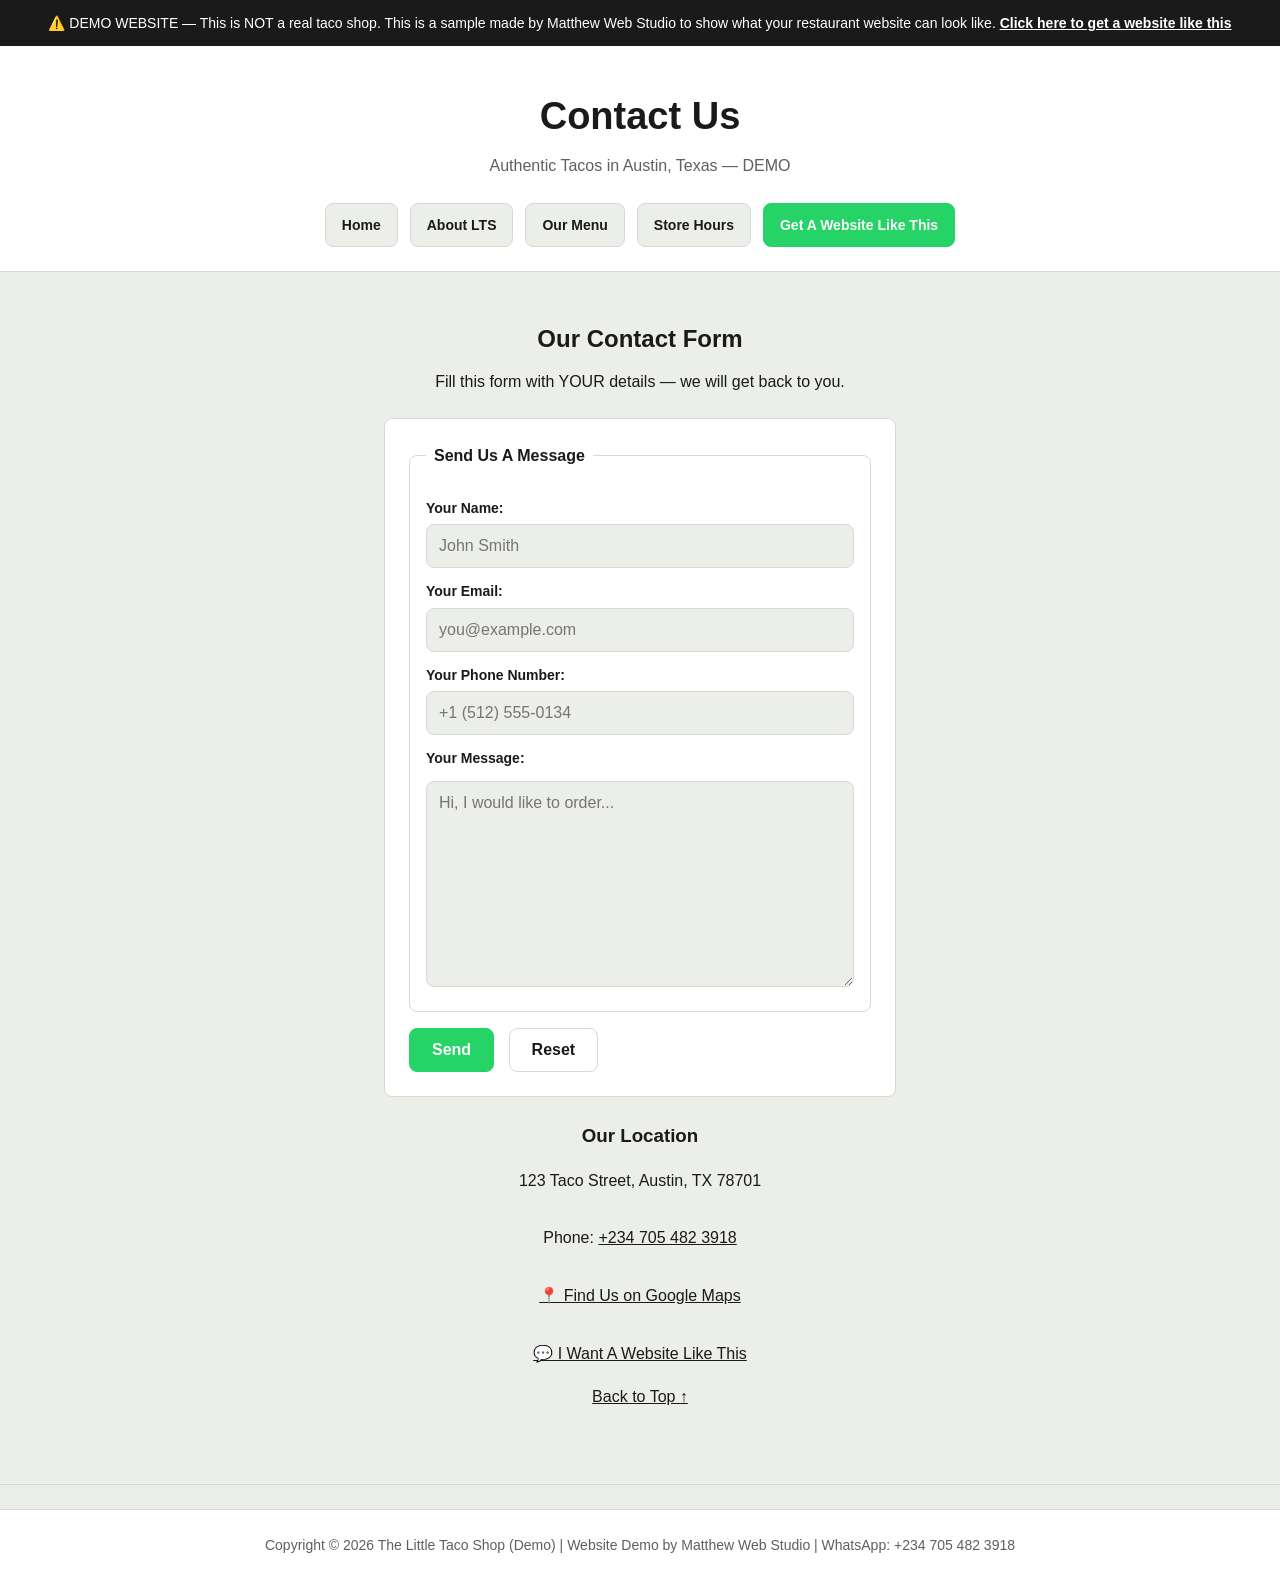
==== contact.html @ 1a540b98 "Add files via upload" ====
<!doctype html>
<html lang="en">
  <head>
    <!--prettier-ignore-->
    <meta charset="UTF-8">
    <!--prettier-ignore-->
    <meta name="author" content="Oluwalore Matthew">
    <!--prettier-ignore-->
    <meta name="description" content="Demo - Contact The Little Taco Shop - Sample restaurant website by Matthew Web Studio.">
    <!--prettier-ignore-->
    <meta name="viewport" content="width=device-width, initial-scale=1.0">
    <title>Contact Us | Little Taco Shop | Demo by Matthew Web Studio</title>
    <!--prettier-ignore-->
    <link rel="icon" href="taco.png" type="image/x-icon">
    <!--prettier-ignore-->
    <link rel="stylesheet" href="style.css">
  </head>

  <body>
    <p>
      ⚠️ DEMO WEBSITE — This is NOT a real taco shop. This is a sample made by
      Matthew Web Studio to show what your restaurant website can look like.
      <a
        href="https://wa.me/2347054823918?text=Hi%20Matthew%2C%20I%20saw%20your%20Taco%20Shop%20Demo%2C%20I%20want%20a%20website%20like%20this%20for%20my%20restaurant"
        >Click here to get a website like this</a
      >
    </p>

    <header>
      <h2>Contact Us</h2>
      <p>Authentic Tacos in Austin, Texas — DEMO</p>

      <nav>
        <ul>
          <li><a href="index.html">Home</a></li>
          <li><a href="index.html#about">About LTS</a></li>
          <li><a href="index.html#menu">Our Menu</a></li>
          <li><a href="hours.html">Store Hours</a></li>
          <li>
            <a
              href="https://wa.me/2347054823918?text=Hi%20Matthew%2C%20I%20saw%20your%20Taco%20Shop%20Demo%2C%20I%20want%20a%20website%20like%20this%20for%20my%20restaurant"
              >Get A Website Like This</a
            >
          </li>
        </ul>
      </nav>
    </header>

    <main>
      <section>
        <h2>Our Contact Form</h2>
        <p>Fill this form with YOUR details — we will get back to you.</p>

        <!-- NETLIFY FORM - VISITOR FILLS HIS OWN INFO -->
        <form
          name="taco-contact"
          method="POST"
          data-netlify="true"
          netlify-honeypot="bot-field"
          action="/contact.html?success=true"
        >
          <input type="hidden" name="form-name" value="taco-contact" />
          <p hidden>
            <label>Don't fill this out: <input name="bot-field" /></label>
          </p>

          <fieldset>
            <legend>Send Us A Message</legend>
            <p>
              <label for="name">Your Name:</label>
              <input
                type="text"
                name="name"
                id="name"
                placeholder="John Smith"
                required
              />
            </p>
            <p>
              <label for="email">Your Email:</label>
              <input
                type="email"
                name="email"
                id="email"
                placeholder="you@example.com"
                required
              />
            </p>
            <p>
              <label for="phone">Your Phone Number:</label>
              <input
                type="tel"
                name="phone"
                id="phone"
                placeholder="+1 (512) 555-0134"
                pattern="[0-9+\-() ]{7,20}"
                required
              />
            </p>
            <p>
              <label for="message">Your Message:</label>
            </p>
            <textarea
              name="message"
              id="message"
              cols="30"
              rows="10"
              placeholder="Hi, I would like to order..."
              required
            ></textarea>
          </fieldset>
          <button type="submit">Send</button>
          <button type="reset">Reset</button>
        </form>
      </section>

      <section>
        <h3>Our Location</h3>
        <address>
          123 Taco Street, Austin, TX 78701<br />
          <br />
          <!-- THIS ONE IS YOUR DIRECT CONTACT - Stays +234 -->
          Phone: <a href="tel:+2347054823918">+234 705 482 3918</a><br />
          <br />
          <a href="https://maps.google.com/?q=Austin+Texas"
            >📍 Find Us on Google Maps</a
          ><br />
          <br />
          <a
            href="https://wa.me/2347054823918?text=Hi%20Matthew%2C%20I%20saw%20your%20Taco%20Shop%20Demo%2C%20I%20want%20a%20website%20like%20this%20for%20my%20restaurant"
            >💬 I Want A Website Like This</a
          >
        </address>

        <p><a href="#">Back to Top ↑</a></p>
      </section>
    </main>

    <hr />

    <footer>
      <p>
        Copyright &copy; <span id="year">2026</span> The Little Taco Shop (Demo)
        | Website Demo by Matthew Web Studio | WhatsApp: +234 705 482 3918
      </p>
    </footer>
    <script src="script.js" defer></script>
  </body>
</html>
---- style.css ----
/* =========================================
   The Little Taco Shop - SIMPLE + COOL
   Background NOT White - Soft Cool Grey
   :root + rem only
   ========================================= */

:root {
  /* COLORS - Cool, not flashy, not white */
  --bg: #eceee9;
  --white: #ffffff;
  --card: #ffffff;
  --text: #1a1a1a;
  --text-light: #5f5f5f;
  --border: #d9d9d3;
  --accent: #1a1a1a;
  --green: #25d366;
  --green-dark: #1da851;

  /* SIZES */
  --radius: 0.5rem;
  --max-width: 44rem;
  --img-max: 20rem;
  --img-max-phone: 16rem;
  --img-max-desktop: 21rem;

  /* SPACING */
  --space-xs: 0.5rem;
  --space-sm: 0.75rem;
  --space-md: 1rem;
  --space-lg: 1.5rem;
  --space-xl: 2rem;
  --space-xxl: 2.5rem;

  /* FONTS */
  --font-base: 1rem;
  --font-sm: 0.875rem;
  --font-xs: 0.8125rem;
  --font-h1-phone: 1.6rem;
  --font-h1: 2rem;
  --font-h1-desktop: 2.375rem;
}

* {
  box-sizing: border-box;
  margin: 0;
  padding: 0;
}
html {
  font-size: 100%;
}
html,
body {
  overflow-x: hidden;
  width: 100%;
}

body {
  font-family: Arial, Helvetica, sans-serif;
  font-size: var(--font-base);
  line-height: 1.6;
  color: var(--text);
  background: var(--bg);
}

/* DEMO BANNER - Black, simple */
body > p:first-child {
  background: var(--accent);
  color: var(--white);
  text-align: center;
  padding: var(--space-sm) var(--space-md);
  font-size: var(--font-sm);
}
body > p:first-child a {
  color: var(--white);
  font-weight: bold;
}

/* HEADER - White card on cool background */
header {
  text-align: center;
  padding: var(--space-xxl) var(--space-md) var(--space-lg);
  background: var(--white);
  border-bottom: 0.0625rem solid var(--border);
}
header h1,
header h2 {
  font-size: var(--font-h1);
  font-weight: 700;
  color: var(--text);
  margin-bottom: 0.375rem;
}
header p {
  color: var(--text-light);
  margin-bottom: var(--space-lg);
}

/* NAV */
nav ul {
  list-style: none;
  display: flex;
  justify-content: center;
  align-items: center;
  flex-wrap: wrap;
  gap: var(--space-sm);
}
nav ul li a {
  text-decoration: none;
  color: var(--text);
  font-weight: 600;
  font-size: var(--font-sm);
  padding: 0.625rem 1rem;
  border-radius: var(--radius);
  display: inline-block;
  background: var(--bg);
  border: 0.0625rem solid var(--border);
}
nav ul li a:hover {
  background: var(--accent);
  color: var(--white);
}
nav ul li:last-child a {
  background: var(--green);
  color: var(--white);
  border-color: var(--green);
}

/* IMAGES - Small, centered */
figure {
  text-align: center;
  margin: var(--space-xl) auto var(--space-md);
  padding: 0 var(--space-md);
  max-width: var(--max-width);
}
figure img {
  width: 100%;
  max-width: var(--img-max);
  height: auto;
  display: block;
  margin: 0 auto;
  border-radius: var(--radius);
  border: 0.0625rem solid var(--border);
}
figcaption {
  margin-top: var(--space-xs);
  color: var(--text-light);
  font-size: var(--font-sm);
}

/* MAIN */
main {
  max-width: var(--max-width);
  margin: 0 auto;
  padding: var(--space-lg) var(--space-md) var(--space-xxl);
  text-align: center;
}
main h2,
main h3 {
  margin: var(--space-lg) 0 0.625rem;
  color: var(--text);
}
main p {
  margin: 0.625rem auto;
  max-width: 36rem;
}
main ul,
main dl {
  text-align: left;
  max-width: 32rem;
  margin: var(--space-md) auto;
  background: var(--card);
  padding: var(--space-lg);
  border-radius: var(--radius);
  border: 0.0625rem solid var(--border);
}
main dl dt {
  font-weight: 700;
  margin-top: var(--space-sm);
}
main dl dd {
  margin-left: 0;
  color: var(--text-light);
}

/* TABLE */
table {
  width: 100%;
  max-width: 36rem;
  margin: var(--space-lg) auto;
  border-collapse: collapse;
  background: var(--card);
  border: 0.0625rem solid var(--border);
}
caption {
  font-weight: 700;
  padding: var(--space-md);
}
th,
td {
  padding: var(--space-sm);
  text-align: center;
  border: 0.0625rem solid var(--border);
}
thead th {
  background: var(--accent);
  color: var(--white);
}
tfoot td {
  background: var(--bg);
  font-weight: 700;
}

/* FORM */
form {
  max-width: 32rem;
  margin: var(--space-lg) auto;
  text-align: left;
  background: var(--card);
  padding: var(--space-lg);
  border-radius: var(--radius);
  border: 0.0625rem solid var(--border);
}
fieldset {
  border: 0.0625rem solid var(--border);
  padding: var(--space-md);
  border-radius: var(--radius);
}
legend {
  font-weight: 700;
  padding: 0 var(--space-xs);
}
form p {
  margin: var(--space-sm) 0;
  max-width: 100%;
}
label {
  font-weight: 600;
  display: block;
  margin-bottom: 0.3125rem;
  font-size: var(--font-sm);
}
input,
textarea {
  width: 100%;
  padding: var(--space-sm);
  border: 0.0625rem solid var(--border);
  border-radius: var(--radius);
  font-size: var(--font-base);
  font-family: inherit;
  background: var(--bg);
}
input:focus,
textarea:focus {
  outline: 0.125rem solid var(--accent);
}
textarea {
  resize: vertical;
  min-height: 7.5rem;
}
button {
  padding: var(--space-sm) 1.375rem;
  border-radius: var(--radius);
  font-weight: 700;
  font-size: var(--font-base);
  cursor: pointer;
  margin: var(--space-md) 0.625rem 0 0;
  border: 0.0625rem solid var(--border);
}
button[type="submit"] {
  background: var(--green);
  color: var(--white);
  border-color: var(--green);
}
button[type="reset"] {
  background: var(--white);
  color: var(--text);
}

/* LINKS */
address {
  font-style: normal;
  line-height: 1.8;
  margin: var(--space-md) 0;
}
a {
  color: var(--text);
}
hr {
  border: none;
  border-top: 0.0625rem solid var(--border);
  margin: var(--space-lg) 0;
}

/* FOOTER */
footer {
  text-align: center;
  padding: var(--space-lg) var(--space-md) var(--space-xxl);
  font-size: var(--font-sm);
  color: var(--text-light);
  background: var(--white);
  border-top: 0.0625rem solid var(--border);
}

/* PHONE: 0 to 37.5rem - COLUMN */
@media (max-width: 37.5rem) {
  header h1,
  header h2 {
    font-size: var(--font-h1-phone);
  }
  nav ul {
    flex-direction: column;
    gap: var(--space-xs);
    width: 100%;
  }
  nav ul li {
    width: 100%;
  }
  nav ul li a {
    display: block;
    width: 100%;
    text-align: center;
  }
  main {
    padding: var(--space-md) var(--space-sm) var(--space-xl);
  }
  table {
    font-size: var(--font-sm);
  }
  th,
  td {
    padding: var(--space-xs) 0.3125rem;
  }
  form {
    padding: var(--space-md) var(--space-sm);
  }
  figure img {
    max-width: var(--img-max-phone);
  }
  main ul,
  main dl {
    padding: var(--space-md);
  }
}

/* DESKTOP: 64.0625rem+ */
@media (min-width: 64.0625rem) {
  figure img {
    max-width: var(--img-max-desktop);
  }
  header h1,
  header h2 {
    font-size: var(--font-h1-desktop);
  }
}
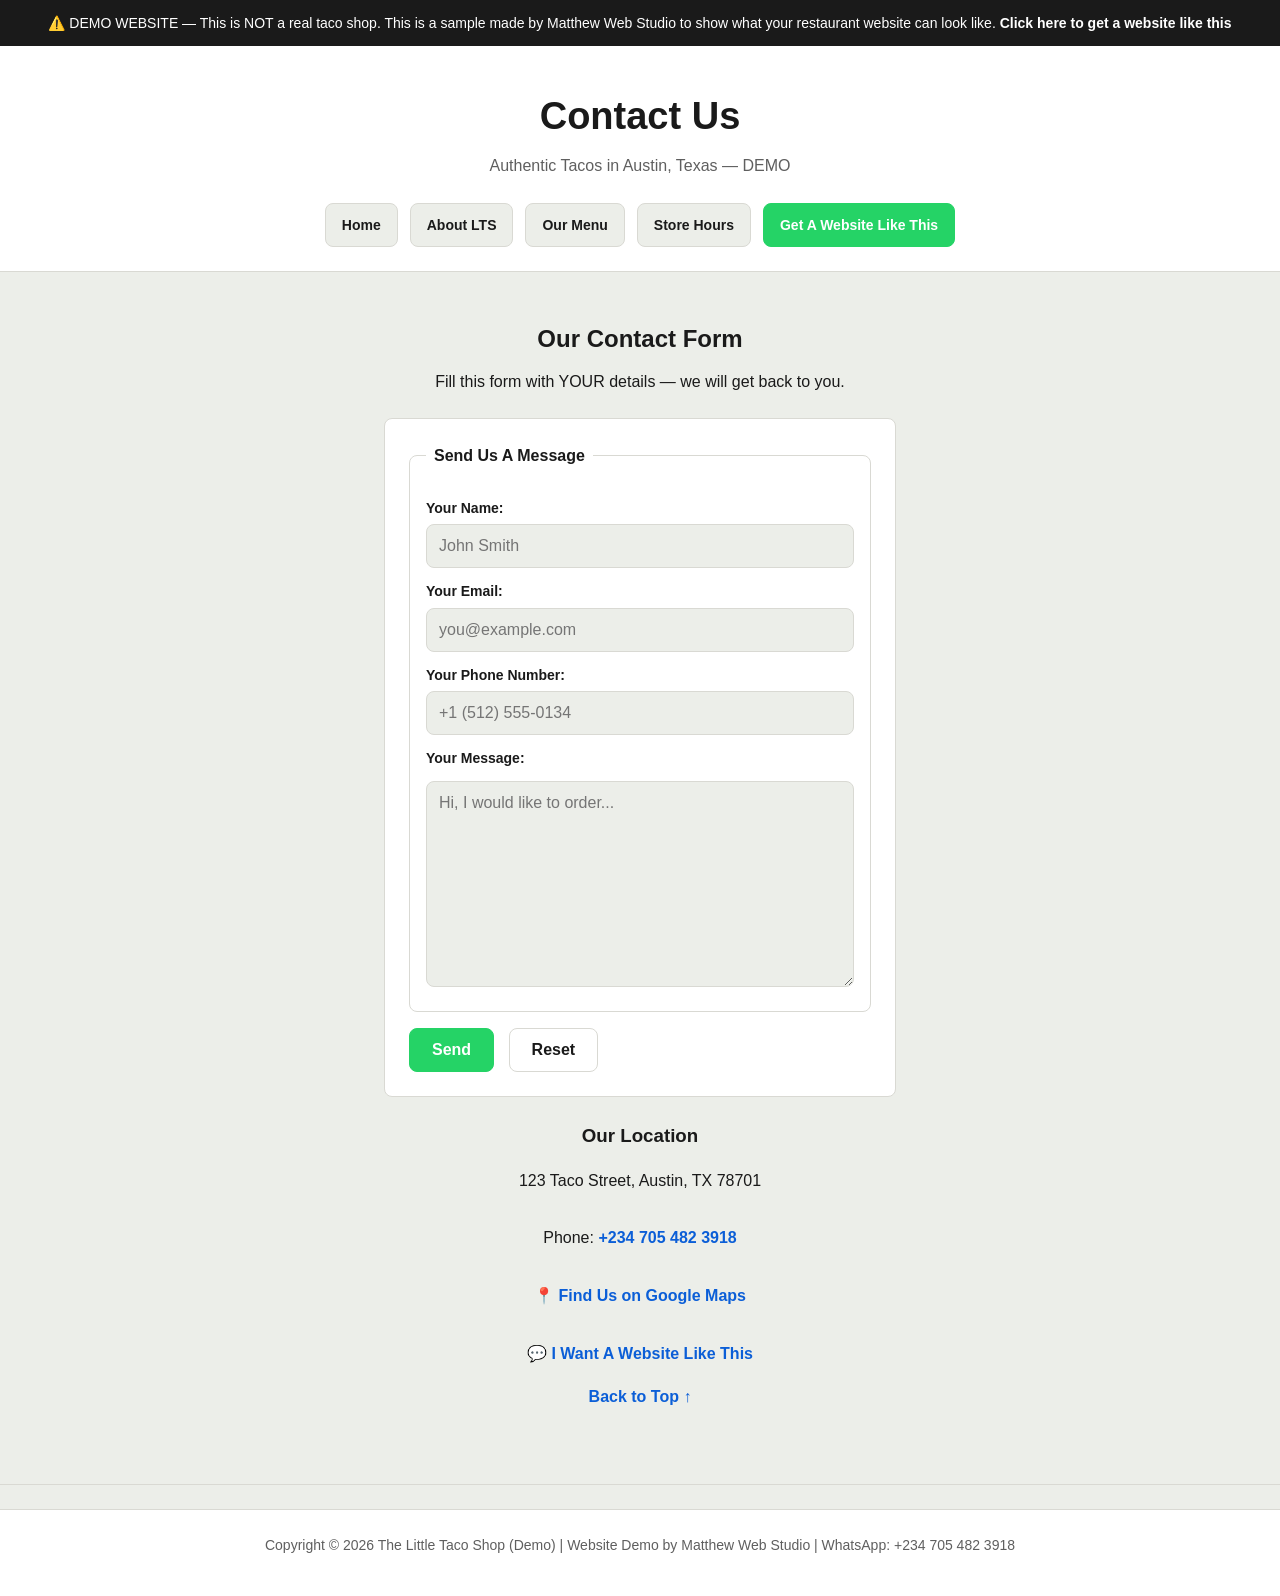
==== commit 4f410546: "Update contact.html" ====
--- a/contact.html
+++ b/contact.html
@@ -57,7 +57,7 @@
           method="POST"
           data-netlify="true"
           netlify-honeypot="bot-field"
-          action="/contact.html?success=true"
+          action="success.html"
         >
           <input type="hidden" name="form-name" value="taco-contact" />
           <p hidden>
--- a/style.css
+++ b/style.css
@@ -275,14 +275,27 @@
   color: var(--text);
 }
 
-/* LINKS */
+/* LINKS - FIXED */
 address {
   font-style: normal;
   line-height: 1.8;
   margin: var(--space-md) 0;
 }
 a {
-  color: var(--text);
+  color: #0b5ed7;
+  text-decoration: none;
+  font-weight: 600;
+}
+a:visited {
+  color: #5b2a86;
+}
+a:hover,
+a:focus {
+  color: #ff6600;
+  text-decoration: underline;
+}
+a:active {
+  color: #cc0000;
 }
 hr {
   border: none;
